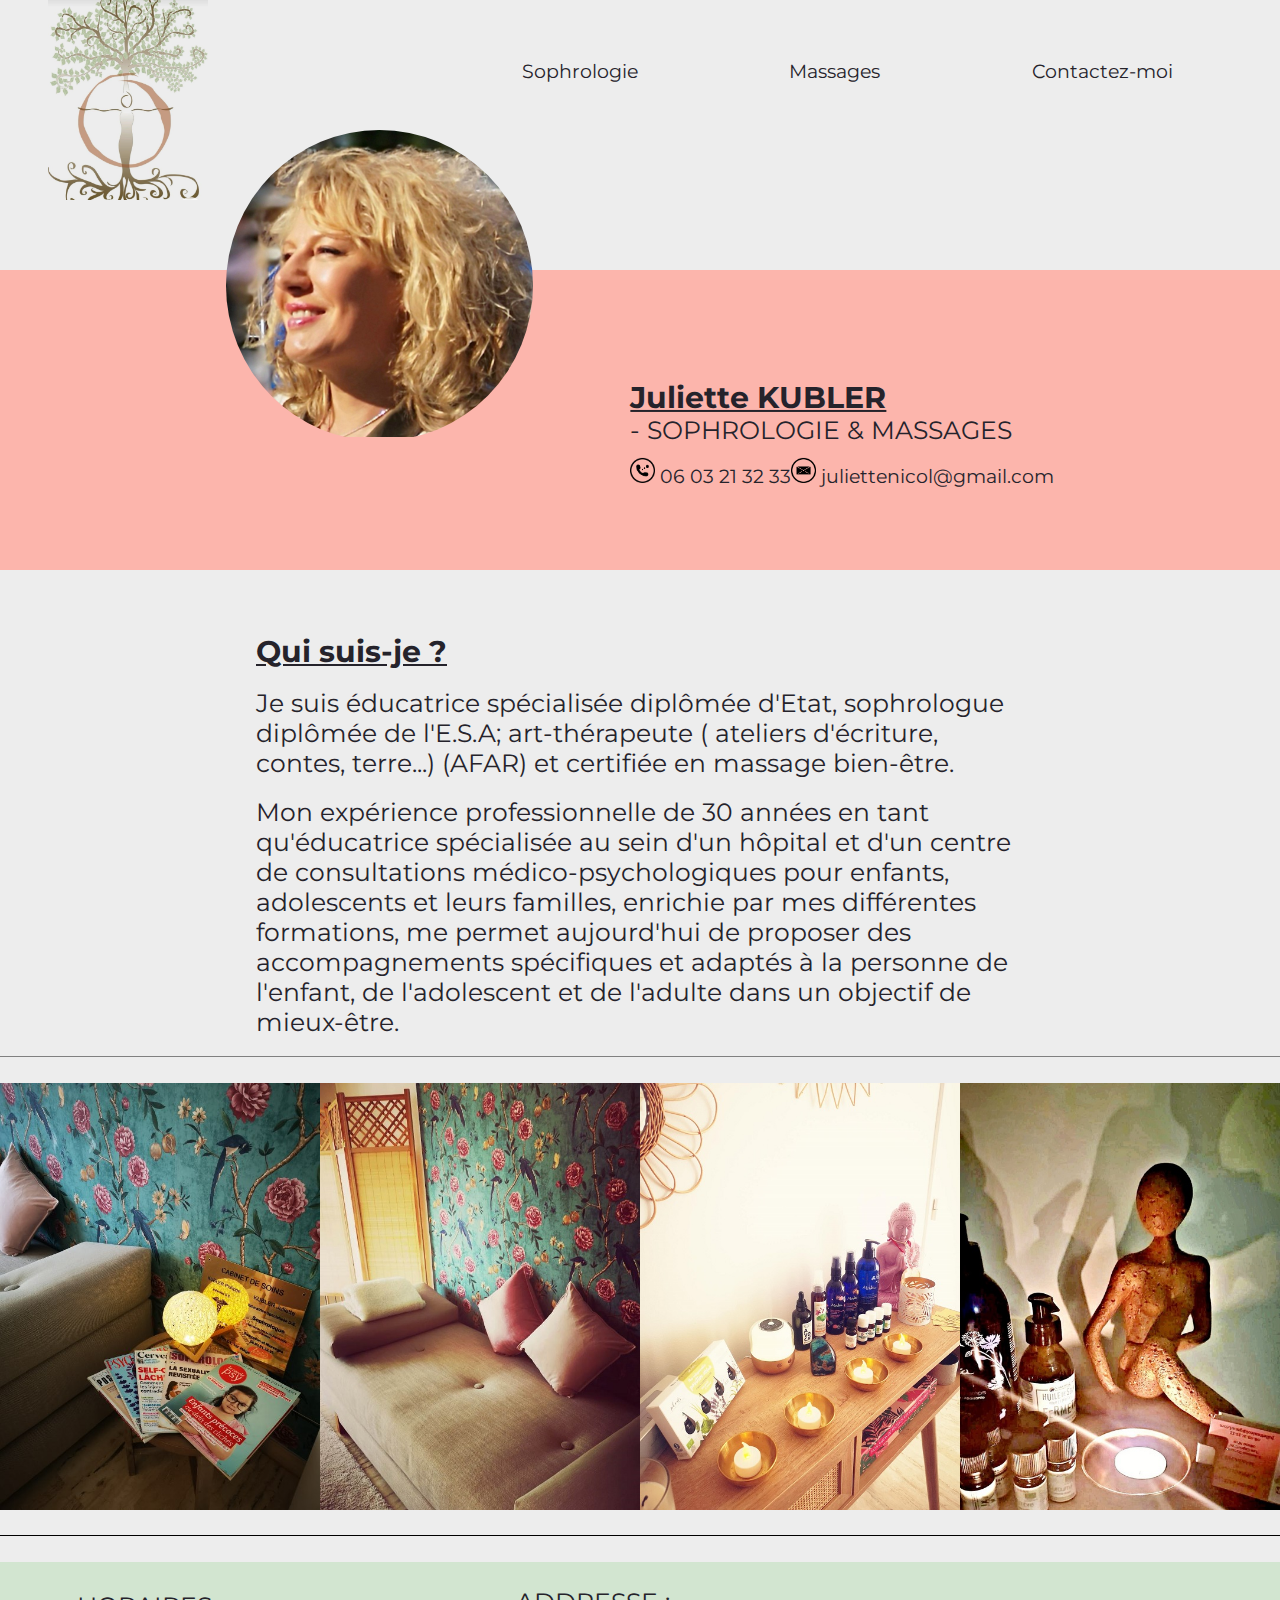
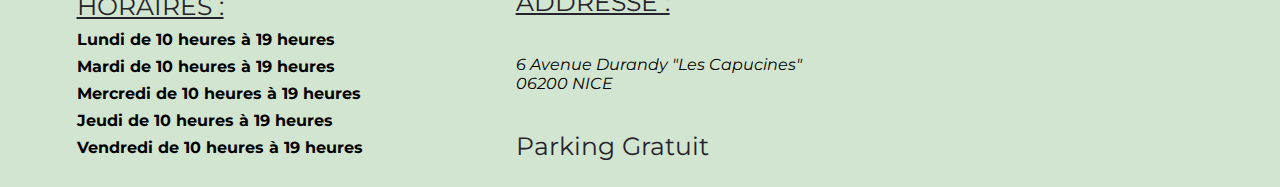
==== index.html @ eb728451 "WIP" ====
<!DOCTYPE html>
<html lang="fr">
  <head>
    <meta charset="UTF-8" />
    <meta http-equiv="X-UA-Compatible" content="IE=edge" />
    <meta name="viewport" content="width=device-width, initial-scale=1.0" />
    <link rel="preconnect" href="https://fonts.googleapis.com">
    <link rel="preconnect" href="https://fonts.gstatic.com" crossorigin>
    <link href="https://fonts.googleapis.com/css2?family=Montserrat&display=swap" rel="stylesheet">
    <title>Juliette Kubler - Sophrologie & Massages</title>
    <meta
      name="description"
      content="Juliette Nicol Kubler Sophrologie Massage"
    />
    <meta
      name="keywords"
      content="Sophrologie, massages, massage, Nice, Côte d'Azur, Alpes Maritimes, PACA, massage californien relaxant, massage suédois dynamisant, massage abhyanga rééquilibrant, massage ayurvédique, école azenday, Juliette Nicol Kubler"
    />
    <link rel="stylesheet" href="./common.css" />
    <link rel="stylesheet" href="./index.css" />
  </head>
  <body>
    <header>
      <a id="logo" href="index.html"
        ><img src="./images/logo.jpg" alt="logo"
      /></a>
      <!-- <div class="title">
        <p><strong>Juliette KUBLER</strong> - SOPHROLOGIE & MASSAGES</p>
        <h3>Contactez-moi</h3>
      </div> -->
      <div class="nav">
            <a href="./sophrologie.html">Sophrologie</a>
            <a href="./massage.html"> Massages</a>
            <a id="mail" href="mailto:juliettenicol@gmail.com">Contactez-moi</a>
            <a id="mobile" href="tel:0603213233">Contactez-moi</a>
    </div>
    </header>
    <main>
      <section class="profil">
        <div class="first">
            <div class="mypic">
                <img
                  src="./images/Juliette.jpg"
                  alt="Juliette Nicol Kubler Sophrologue Masseuse"
                />
            </div>
            <div class="myname">
                <h1>Juliette KUBLER</h1>  
                <p> - SOPHROLOGIE & MASSAGES</p> 
                <div class="link">
                    <a href="tel:0603213233">
                      <img src="./images/phone_icon.png" alt="" />
                      <span> 06 03 21 32 33</span></a
                    >
                    <a href="mailto:juliettenicol@gmail.com">
                      <img src="./images/email_icon.png" alt="" />
                      <span>juliettenicol@gmail.com</span>
                    </a>
                  </div>
            </div>
            <div class="bgc"></div>
        </div>
        <div class="jesuis">
          <h1>Qui suis-je ?</h1>
          <br>
          <p>
            Je suis éducatrice spécialisée diplômée d'Etat, sophrologue diplômée
            de l'E.S.A; art-thérapeute ( ateliers d'écriture, contes, terre...)
            (AFAR) et certifiée en massage bien-être.
          </p>
          <br>
          <p>
            Mon expérience professionnelle de 30 années en tant qu'éducatrice
            spécialisée au sein d'un hôpital et d'un centre de consultations
            médico-psychologiques pour enfants, adolescents et leurs familles,
            enrichie par mes différentes formations, me permet aujourd'hui de
            proposer des accompagnements spécifiques et adaptés à la personne de
            l'enfant, de l'adolescent et de l'adulte dans un objectif de
            mieux-être.
          </p>
          <br>
        </div>
      </section>
      <section>
        <div class="gallery">
        <img src="./images/cabinet_02.jpg" alt="" />
        <img src="./images/cabinet_03.jpg" alt="" />
        <img src="./images/cabinet_04.jpg" alt="" />
        <img src="./images/cabinet_05.jpg" alt="" />
      </div>
        <div class="banner">
          <ul class="img_box">
            <li><img src="./images/cabinet_05.jpg" alt="" /></li>
            <li><img src="./images/cabinet_02.jpg" alt="" /></li>
            <li><img src="./images/cabinet_03.jpg" alt="" /></li>
            <li><img src="./images/cabinet_04.jpg" alt="" /></li>
            <li><img src="./images/cabinet_05.jpg" alt="" /></li>
            <li><img src="./images/cabinet_02.jpg" alt="" /></li>
          </ul>
          <div class="left_btn">
            <img src="./images/arrow.png" alt="" />
          </div>
          <div class="right_btn">
            <img src="./images/arrow.png" alt="" />
          </div>
        </div>
      </section>
    </main>
    <footer>
      <div class="horaires">
        <p style="text-decoration: underline;">HORAIRES :</p>
        <h4><time>Lundi de 10 heures à 19 heures</time></h4>
        <h4><time>Mardi de 10 heures à 19 heures</time></h4>
        <h4><time>Mercredi de 10 heures à 19 heures</time></h4>
        <h4><time>Jeudi de 10 heures à 19 heures</time></h4>
        <h4><time>Vendredi de 10 heures à 19 heures</time></h4>
      </div>
      <div class="address">
        <p style="text-decoration: underline;">ADDRESSE :</p>
        <div><p><address>6 Avenue Durandy "Les Capucines"</address></p>
        <p><address>06200 NICE</address></p></div>
        <p>Parking Gratuit</p>
      </div>
      <iframe
        src="https://www.google.com/maps/embed?pb=!1m14!1m8!1m3!1d11536.14925875663!2d7.2163641!3d43.7097736!3m2!1i1024!2i768!4f13.1!3m3!1m2!1s0x12cdd174df4dd19f%3A0x433a1bc054b2e2a7!2sKUBLER%20Juliette%20Sophrologue%2F%20Massages!5e0!3m2!1sfr!2sfr!4v1676649433190!5m2!1sfr!2sfr"
        width="300"
        height="225"
        style="border: 0"
        allowfullscreen=""
        loading="lazy"
        referrerpolicy="no-referrer-when-downgrade"
      ></iframe>
    </footer>
    <script src="script.js"></script>
  </body>
</html>
---- common.css ----
* {
	box-sizing: border-box;
  	margin: 0;
	padding: 0;
	border: 0;
	font-family: 'Montserrat', sans-serif;
}

body {
    background-color: #ededed;
}

h1, h2 {
    font-style: bold;
    text-decoration: underline;
    color: #25232B;
}

h1 {
    font-size: 1.85rem;
}

h2 {
    font-size: 1.70rem;
}

p, li {
	font-size: 1.55rem;
	color: #25232B;
}

a {
	text-decoration: none;
	color: #25232B;
	font-size: 1.2rem;
  }


/* FOOTER */
footer{
	height: 225px;
	background: #d2e5d0;
	display: flex;
	justify-content: space-around;
  }

  .horaires {
	  padding: 2%;
	  display: flex;
	  flex-direction: column;
	  justify-content: space-around;
	  
  }

  .address {
	  padding: 2%;
	  display: flex;
	  justify-content: space-between;
	  flex-direction: column;
  }
  
  @media (max-width: 32rem){
	footer{
	  height: auto;
	  align-items: center;
	  flex-direction: column;
	}
  }
---- index.css ----
@keyframes appear {
    from {opacity: 0;}
}

/* HEADING AREA */

header {
	height: 130px;
	padding: 0 3rem;
	background: #ededed;
	display: flex;
  justify-content: space-between;
  }
  
  #logo {
	height: 200px;
	margin-right: 8%;
  }
	
	#logo img{
		height: 100%;
	}

/* .title {
	display: flex;
	flex-direction: column;
	align-items: center;
	justify-content: space-around;
  }
  
.title h3 {
	display: none;
  } */
  
  header p {
	font-size: 2rem;
	margin-bottom: 0;
  }


.nav {
    width: 65%;
    padding: 5%;
    display: flex;
    justify-content: space-between;
}

#mobile {
  display: none;
}

.nav a:hover {
  padding-bottom: 30px;
  border-bottom: 1px solid #25232B;
} 

/* TABLET SIZE */
  /* @media (max-width: 64rem){
	header div {
	  width: 95%;
	}
	header div p{
	  display: none;
	}
	header div h3 {
	  display: block;
	  margin: 0;
	}
  } */
  
  /* PHONE SIZE */
@media (max-width: 32rem) {
	header {
	  padding: 0;
	}
	#logo {
	  margin: 0;
	}
  .nav {
    flex-direction: column;
    justify-content: space-around;
    transform: translateY(30%);
  }
  .nav a:hover {
    padding-bottom: 0;
    border-bottom: 0px solid #25232B;
  } 
  #mail {
    display: none;
  }
  #mobile{
    display: flex;
  }
}
  
  /* MAIN AREA */
  
  main {
    display: flex;
    flex-direction: column;
  }
  
  .profil {
    display: flex;
    flex-direction: column;
    align-items: center;
  }

.first {
    display: flex;
    width: 80%;
    justify-content: space-evenly;
    margin-bottom: 5%;
}

.first .myname {
    transform: translateY(80%);
    animation: appear 5s;
}

  .mypic {
    width: 30%;
    border-radius: 50%;
    overflow: hidden;
  }
  
  .mypic img {
    width: 100%;
  }

  .bgc {
      position: absolute;
      background-color: #fcb5ac;
      width: 100%;
      height: 300px;
      top: 30%;
      z-index: -1;
  }

  .link {
	display: flex;
	width: 100%;
    margin-top: 3%;
  }
  
  .link a:hover{
	font-weight: bold;
  }

  .link img {
	height: 25px;
  }
  
  .jesuis {
    margin-top: 10%;
    width: 60%;
    
  }
  
  /* TABLET SIZE */
  @media (max-width: 64rem){
    .profil {
      flex-direction: column;
      align-items: center;
      }
  
    .mypic {
      width: 60%;
      display: flex;
      justify-content: center;
    }

    .first {
        flex-direction: row-reverse;
    }

    .jesuis {
        width: 80%;
      }

      .link {
        flex-direction: column;
      }
  }

  /* PHONE SIZE */
  @media (max-width: 32rem){
      .first {
          width: 100%;
          flex-direction: column;
      }
      .first .mypic {
          width: 60%;
          margin: 0 auto;
          transform: translateY(40%);
      }
      .first .myname {
        margin: 1rem auto;
      }
      .first .myname h1{
          font-size: 1.5rem;
      }
      .first .myname p{
          font-size: 1rem;
      }
      .bgc {
          height: 220px;
          position:absolute;
          top: 200px;
          /* transform: translateY(-24%); */
      }
      .jesuis {
          margin-top: 20%;
          padding-top: 5%;
          border-top: 3px solid black;
      }
      .jesuis h1 {
          text-decoration: none;
      }
      .link img{
        display: none;
      }
  }


/* GALLERY AREA */

.gallery, .banner {
  padding: 2% 0;
  border-top: 1px solid grey;
  border-bottom: 1px solid black;
  margin-bottom: 2%;
}

.gallery {
  display: flex;
  width: 100%;
}
.gallery img {
  width: 25%;
}
.banner {
  display: none;
}

@media (max-width: 32rem){
  .gallery {
    display: none;
  }

  .banner {
    display: flex;
    width:300px;
    height: 406.18px;
    position: relative;
    overflow: hidden;
    margin: 20px auto;
  }
  
  .img_box {
    width: 1800px;
  }
  
  .banner .img_box {
    position: absolute;
    left: 0;
    top: 0;
    transform: translateX(-300px);
  }
  
  .img_box li {
    float: left;
    list-style: none;
  }
  .img_box li img {
    width: 300px;
  }
  
  .left_btn, .right_btn {
    position: absolute;
    top: 50%;
    transform: translateY(-50%);
    width: 30px;
    height: 30px;
    line-height: 30px;
    padding-left: 3px;
    cursor: pointer;
    z-index: 9;
  }
  
  .left_btn {
    left: 0;
  }
  
  .right_btn {
    left: 265px;
  }
  
  .left_btn img, .right_btn img {
    width: 100%;
  }
  
  .right_btn img {
    transform: rotate(180deg);
  }
}
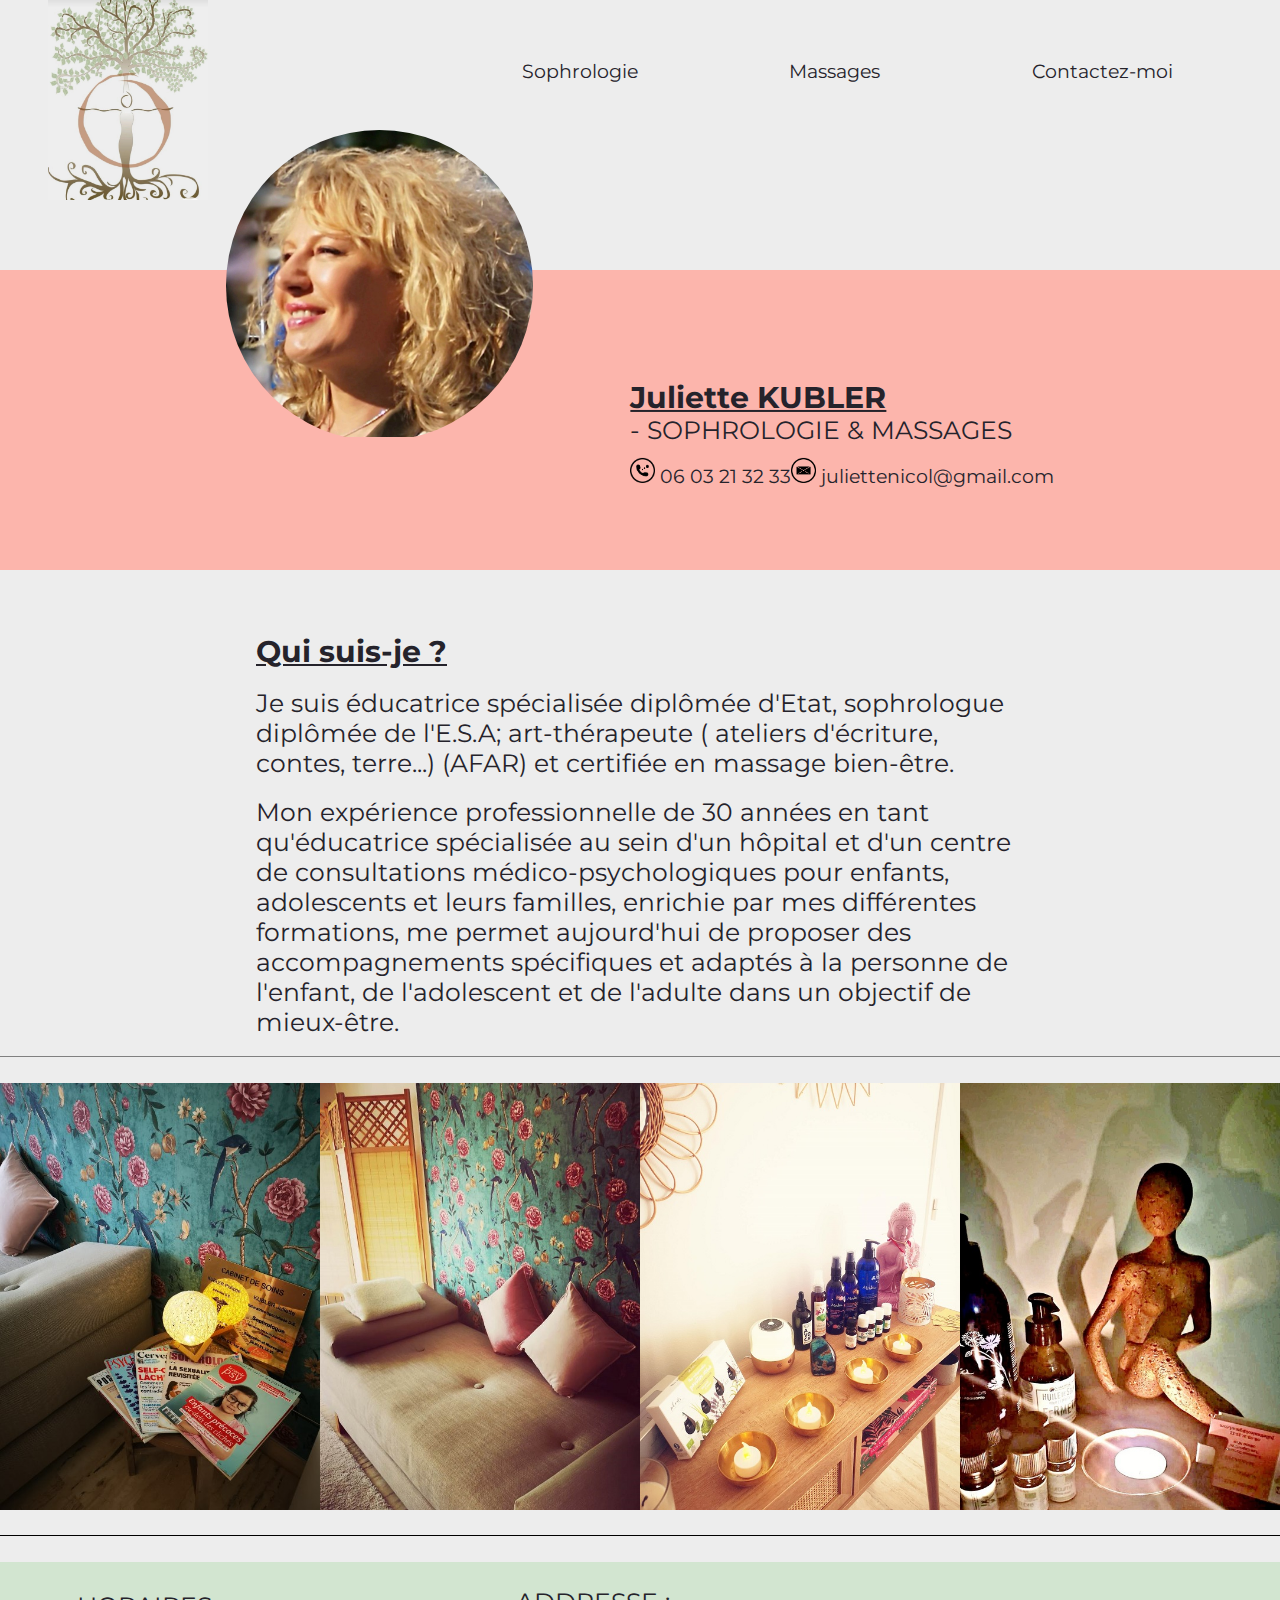
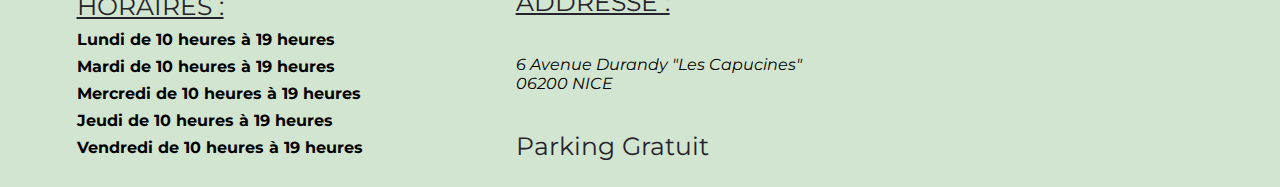
==== commit cef8a487: "pics webp" ====
--- a/index.html
+++ b/index.html
@@ -16,13 +16,14 @@
       name="keywords"
       content="Sophrologie, massages, massage, Nice, Côte d'Azur, Alpes Maritimes, PACA, massage californien relaxant, massage suédois dynamisant, massage abhyanga rééquilibrant, massage ayurvédique, école azenday, Juliette Nicol Kubler"
     />
+    <link rel="shortcut icon" type="image/jpg" href="images/logo.jpg">
     <link rel="stylesheet" href="./common.css" />
     <link rel="stylesheet" href="./index.css" />
   </head>
   <body>
     <header>
       <a id="logo" href="index.html"
-        ><img src="./images/logo.jpg" alt="logo"
+        ><img src="./images/logo.webp" alt="logo"
       /></a>
       <!-- <div class="title">
         <p><strong>Juliette KUBLER</strong> - SOPHROLOGIE & MASSAGES</p>
@@ -40,7 +41,7 @@
         <div class="first">
             <div class="mypic">
                 <img
-                  src="./images/Juliette.jpg"
+                  src="./images/Juliette.webp"
                   alt="Juliette Nicol Kubler Sophrologue Masseuse"
                 />
             </div>
@@ -97,12 +98,12 @@
             <li><img src="./images/cabinet_05.jpg" alt="" /></li>
             <li><img src="./images/cabinet_02.jpg" alt="" /></li>
           </ul>
-          <div class="left_btn">
+          <!-- <div class="left_btn">
             <img src="./images/arrow.png" alt="" />
           </div>
           <div class="right_btn">
             <img src="./images/arrow.png" alt="" />
-          </div>
+          </div> -->
         </div>
       </section>
     </main>
--- a/common.css
+++ b/common.css
@@ -59,7 +59,7 @@
 	  flex-direction: column;
   }
   
-  @media (max-width: 32rem){
+  @media (max-width: 57rem){
 	footer{
 	  height: auto;
 	  align-items: center;
--- a/index.css
+++ b/index.css
@@ -69,7 +69,7 @@
   } */
   
   /* PHONE SIZE */
-@media (max-width: 32rem) {
+@media (max-width: 57rem) {
 	header {
 	  padding: 0;
 	}
@@ -184,7 +184,7 @@
   }
 
   /* PHONE SIZE */
-  @media (max-width: 32rem){
+  @media (max-width: 57rem){
       .first {
           width: 100%;
           flex-direction: column;
@@ -243,7 +243,7 @@
   display: none;
 }
 
-@media (max-width: 32rem){
+@media (max-width: 57rem){
   .gallery {
     display: none;
   }
@@ -276,7 +276,7 @@
     width: 300px;
   }
   
-  .left_btn, .right_btn {
+  /* .left_btn, .right_btn {
     position: absolute;
     top: 50%;
     transform: translateY(-50%);
@@ -286,9 +286,9 @@
     padding-left: 3px;
     cursor: pointer;
     z-index: 9;
-  }
-  
-  .left_btn {
+  } */
+  
+  /* .left_btn {
     left: 0;
   }
   
@@ -302,5 +302,5 @@
   
   .right_btn img {
     transform: rotate(180deg);
-  }
+  } */
 }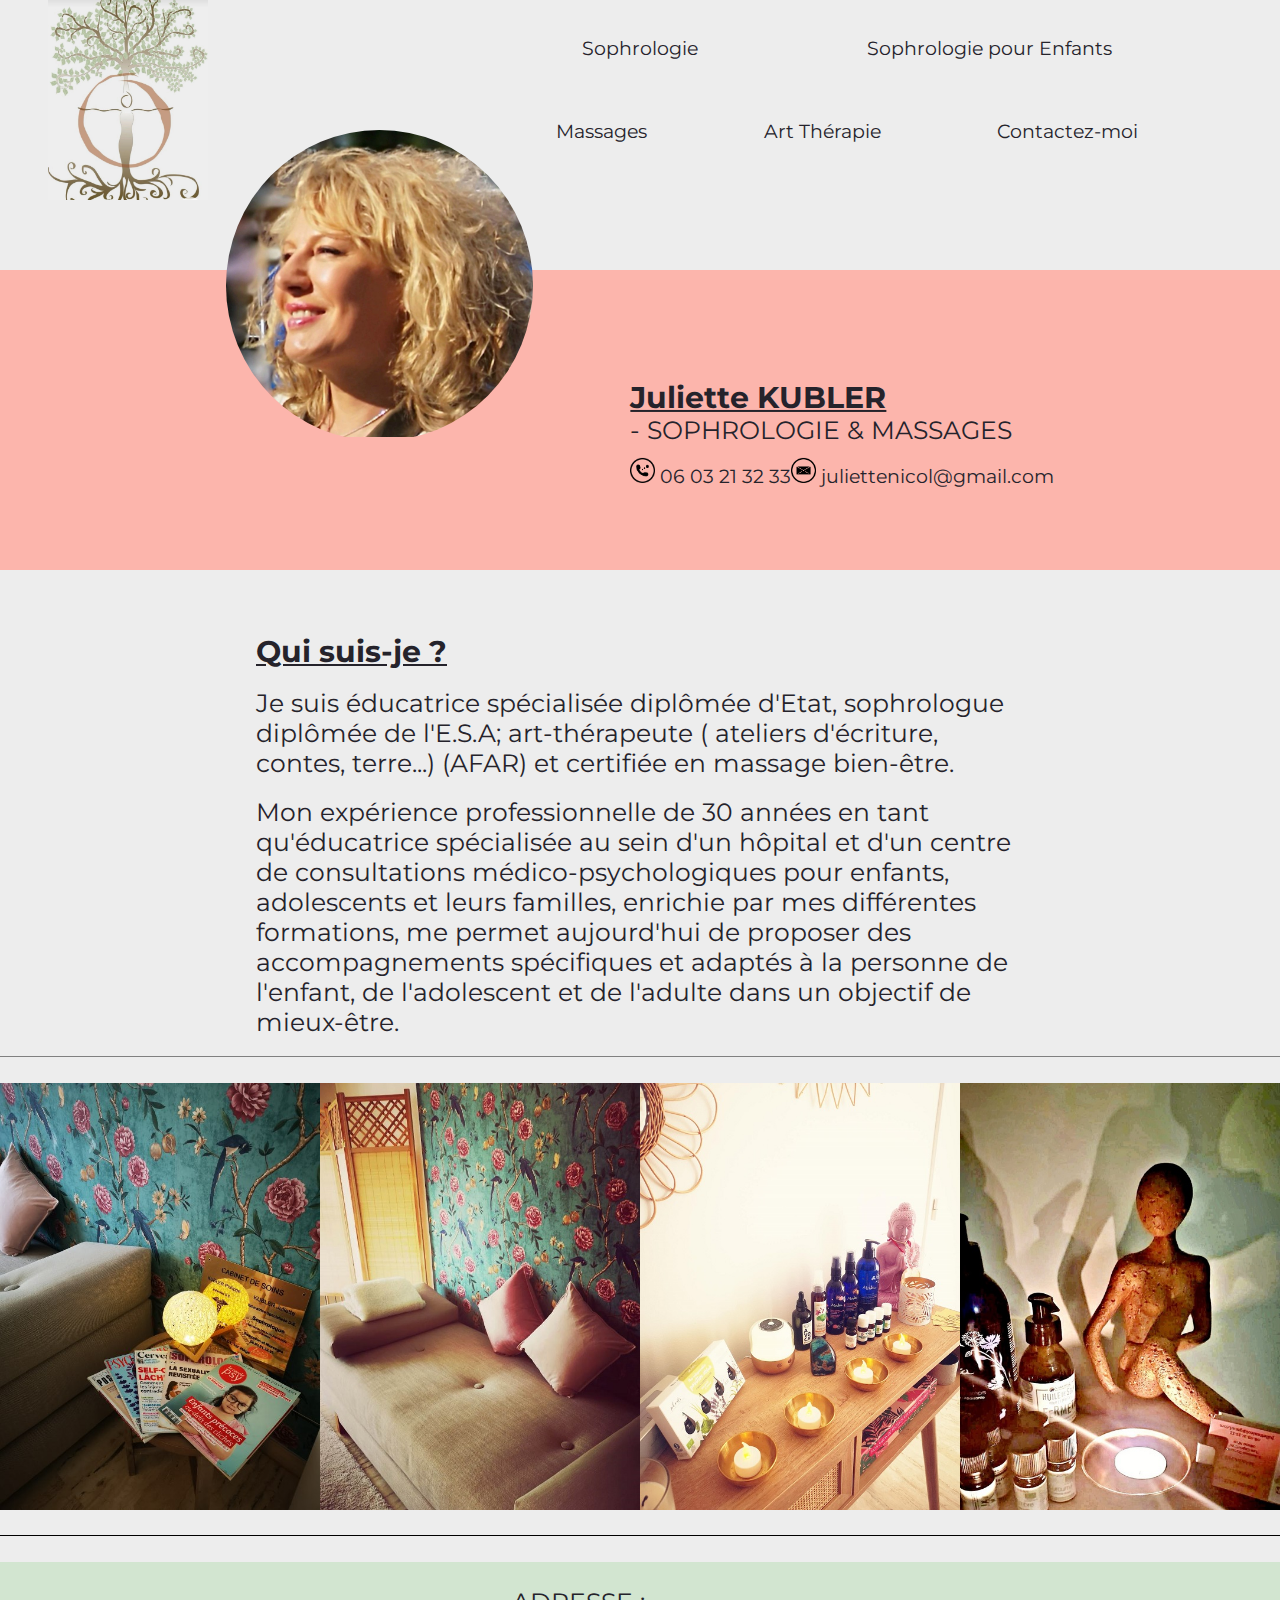
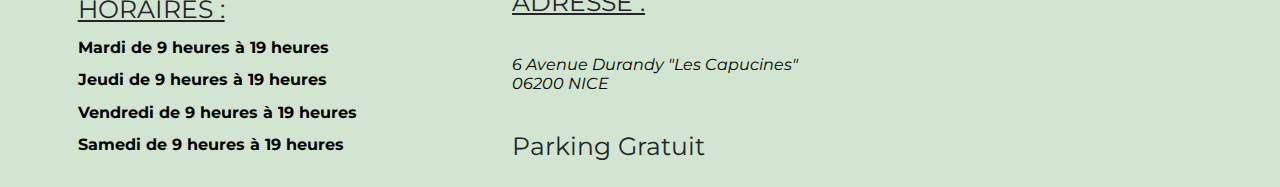
==== commit 7472b1b3: "nouveau menu pc & tel" ====
--- a/index.html
+++ b/index.html
@@ -16,7 +16,7 @@
       name="keywords"
       content="Sophrologie, massages, massage, Nice, Côte d'Azur, Alpes Maritimes, PACA, massage californien relaxant, massage suédois dynamisant, massage abhyanga rééquilibrant, massage ayurvédique, école azenday, Juliette Nicol Kubler"
     />
-    <link rel="shortcut icon" type="image/jpg" href="images/logo.jpg">
+    <link rel="shortcut icon" type="image/jpg" href="images/logo_S.jpg">
     <link rel="stylesheet" href="./common.css" />
     <link rel="stylesheet" href="./index.css" />
   </head>
@@ -30,10 +30,17 @@
         <h3>Contactez-moi</h3>
       </div> -->
       <div class="nav">
-            <a href="./sophrologie.html">Sophrologie</a>
-            <a href="./massage.html"> Massages</a>
-            <a id="mail" href="mailto:juliettenicol@gmail.com">Contactez-moi</a>
-            <a id="mobile" href="tel:0603213233">Contactez-moi</a>
+        <div>
+          <a href="./sophrologie.html">Sophrologie</a>
+          <a href="./sophrologie_Enfants.html">Sophrologie pour Enfants</a>
+        </div>
+        <br>
+        <div>
+          <a href="./massage.html"> Massages</a>
+          <a href="./art_therapie.html"> Art Thérapie</a>
+          <a id="mail" href="mailto:juliettenicol@gmail.com">Contactez-moi</a>
+          <a id="mobile" href="tel:0603213233">Contactez-moi</a>
+        </div>
     </div>
     </header>
     <main>
@@ -110,14 +117,13 @@
     <footer>
       <div class="horaires">
         <p style="text-decoration: underline;">HORAIRES :</p>
-        <h4><time>Lundi de 10 heures à 19 heures</time></h4>
-        <h4><time>Mardi de 10 heures à 19 heures</time></h4>
-        <h4><time>Mercredi de 10 heures à 19 heures</time></h4>
-        <h4><time>Jeudi de 10 heures à 19 heures</time></h4>
-        <h4><time>Vendredi de 10 heures à 19 heures</time></h4>
+        <h4><time>Mardi de 9 heures à 19 heures</time></h4>
+        <h4><time>Jeudi de 9 heures à 19 heures</time></h4>
+        <h4><time>Vendredi de 9 heures à 19 heures</time></h4>
+        <h4><time>Samedi de 9 heures à 19 heures</time></h4>
       </div>
       <div class="address">
-        <p style="text-decoration: underline;">ADDRESSE :</p>
+        <p style="text-decoration: underline;">ADRESSE :</p>
         <div><p><address>6 Avenue Durandy "Les Capucines"</address></p>
         <p><address>06200 NICE</address></p></div>
         <p>Parking Gratuit</p>
@@ -132,6 +138,29 @@
         referrerpolicy="no-referrer-when-downgrade"
       ></iframe>
     </footer>
-    <script src="script.js"></script>
+    <script>
+      let container = document.querySelector(".banner")
+      let imgBox = document.querySelector(".img_box");
+
+      let index = 0;
+      let timer;
+
+      timer = setInterval(()=>{
+        if (index >= 4) {
+              index = 4;
+              imgBox.style.transition = 'all linear 1.5s';
+              imgBox.style.left = -index * 300 + 'px';
+              setTimeout(()=> {
+                  index = 0;
+                  imgBox.style.transition = 'none';
+                  imgBox.style.left = -index * 300 + 'px';
+              }, 1500)
+          } else {
+              index++;
+              imgBox.style.transition = 'all linear 1.5s';
+              imgBox.style.left = -index * 300 + 'px';
+          }
+      }, 2000);
+    </script>
   </body>
 </html>
--- a/common.css
+++ b/common.css
@@ -1,6 +1,6 @@
 * {
 	box-sizing: border-box;
-  	margin: 0;
+  margin: 0;
 	padding: 0;
 	border: 0;
 	font-family: 'Montserrat', sans-serif;
@@ -8,6 +8,8 @@
 
 body {
     background-color: #ededed;
+		width: 100%;
+		overflow-x: hidden;
 }
 
 h1, h2 {
--- a/index.css
+++ b/index.css
@@ -40,9 +40,20 @@
 
 .nav {
     width: 65%;
-    padding: 5%;
-    display: flex;
-    justify-content: space-between;
+    padding: 3%;
+    display: flex;
+    flex-direction: column;
+}
+
+.nav div {
+  display: flex;
+  width: 100%;
+  justify-content: space-around;
+  margin-bottom: 5%;
+}
+
+.nav a {
+  height: 30px;
 }
 
 #mobile {
@@ -50,7 +61,7 @@
 }
 
 .nav a:hover {
-  padding-bottom: 30px;
+  /* padding-bottom: 3%; */
   border-bottom: 1px solid #25232B;
 } 
 
@@ -72,18 +83,23 @@
 @media (max-width: 57rem) {
 	header {
 	  padding: 0;
+    height: 200px;
 	}
 	#logo {
 	  margin: 0;
 	}
   .nav {
     flex-direction: column;
-    justify-content: space-around;
-    transform: translateY(30%);
+    /* padding: 3% 2%; */
+    justify-content: space-between;
+    /* transform: translateY(30%); */
+  }
+  .nav div {
+    flex-direction: column;
   }
   .nav a:hover {
     padding-bottom: 0;
-    border-bottom: 0px solid #25232B;
+    border-bottom: 0;
   } 
   #mail {
     display: none;
